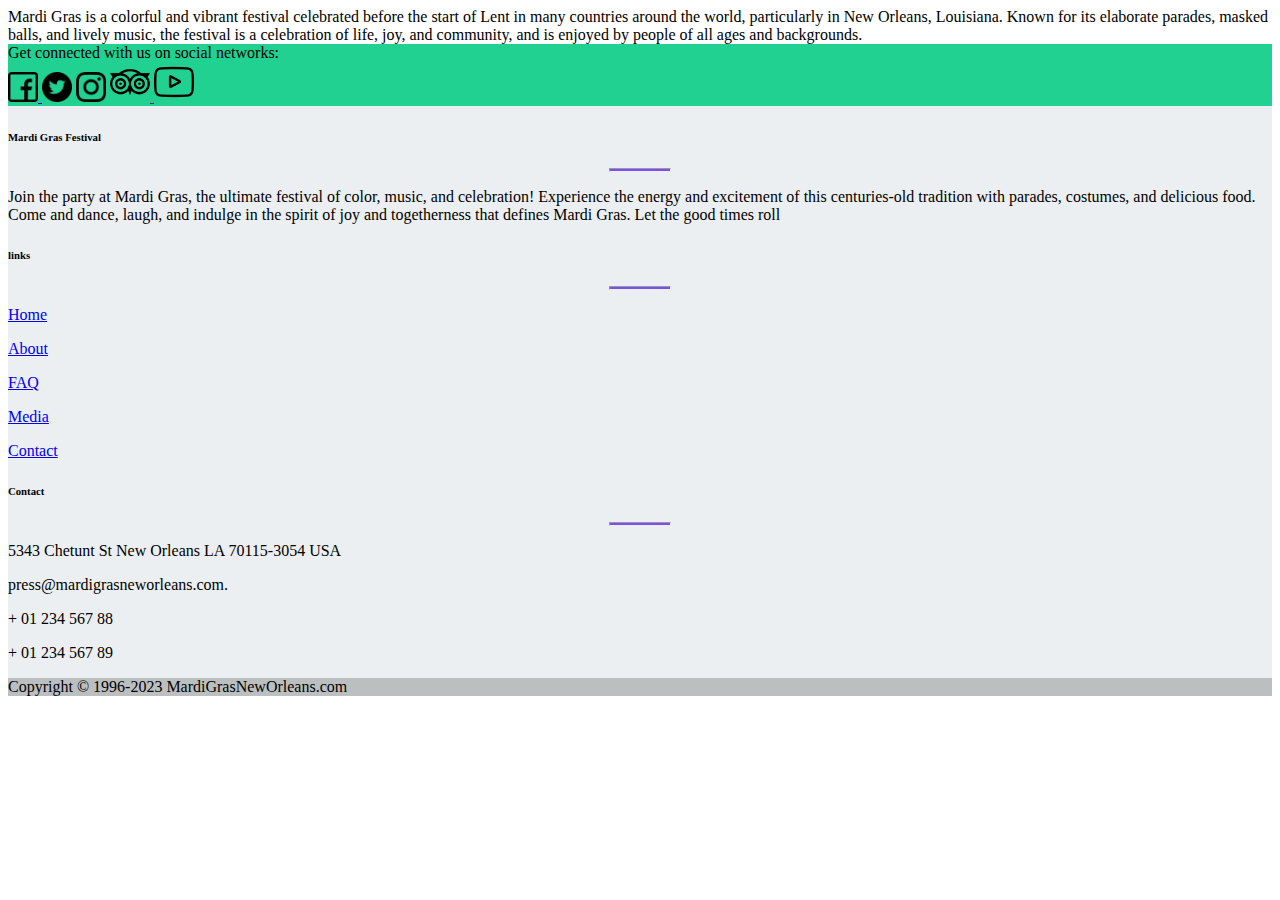
==== about.html @ 8aece9b2 "first commit" ====
<!DOCTYPE html>
<html lang="en">
<head>
    <meta charset="UTF-8">
    <meta http-equiv="X-UA-Compatible" content="IE=edge">
    <meta name="viewport" content="width=device-width, initial-scale=1.0">
    <title>Document</title>
</head>
<body>
    Mardi Gras is a colorful and vibrant festival celebrated before the start of Lent in many countries around the world, particularly in New Orleans, Louisiana. Known for its elaborate parades, masked balls, and lively music, the festival is a celebration of life, joy, and community, and is enjoyed by people of all ages and backgrounds.

    <div class="footer-container m-0 p-0">

        <footer class="text-center text-lg-start text-dark" style="background-color: #ECEFF1">

            <section class="d-flex justify-content-between p-4 text-white" style="background-color: #21D192">

                <div class="me-5">
                    <span>Get connected with us on social networks:</span>
                </div>
                <div>
                    <a href="www.facebook.com" class="icon me-4">
                        <img alt="" src="Media\facebook (2).png" width="30px"></img>
                    </a>
                    <a class="icon me-4"><img src="Media/twitter (1).png" width="30px"></img>
                    </a>
                    <a class="icon me-4"><img src="Media/instagram (1).png" width="30px"></img>
                    </a>
                    <a href="" class="icon me-4">
                        <img width="40px" src="Media/tripadvisor.png"></img>
                    </a>
                    <a href="" class="icon me-4">
                        <img src="Media/youtube (2).png" width="40px"></img>
                    </a>
                </div>
            </section>
            <section class="">
                <div class="container text-center text-md-start mt-5">

                    <div class="row mt-3">

                        <div class="col-md-3 col-lg-4 col-xl-3 mx-auto mb-4">

                            <h6 class="text-uppercase fw-bold">Mardi Gras Festival</h6>
                            <hr class="mb-4 mt-0 d-inline-block mx-auto"
                                style="width: 60px; background-color: #7c4dff; height: 2px" />
                            <p>Join the party at Mardi Gras, the ultimate festival of color, music, and celebration!
                                Experience the energy and excitement of this centuries-old tradition with parades,
                                costumes, and delicious food. Come and dance, laugh, and indulge in the spirit of joy
                                and togetherness that defines Mardi Gras. Let the good times roll
                            </p>
                        </div>
                        <div class="col-md-2 col-lg-2 col-xl-2 mx-auto mb-4">

                        </div>
                        <div class="col-md-3 col-lg-2 col-xl-2 mx-auto mb-4">

                            <h6 class="text-uppercase fw-bold">links</h6>
                            <hr class="mb-4 mt-0 d-inline-block mx-auto"
                                style="width: 60px; background-color: #7c4dff; height: 2px" />
                            <p>
                                <a href="#!" class="text-dark">Home</a>
                            </p>
                            <p>
                                <a href="#!" class="text-dark">About</a>
                            </p>
                            <p>
                                <a href="#!" class="text-dark">FAQ</a>
                            </p>
                            <p>
                                <a href="#!" class="text-dark">Media</a>
                            </p>
                            <p>
                                <a href="#!" class="text-dark">Contact</a>
                            </p>
                        </div>
                        <div class="col-md-4 col-lg-3 col-xl-3 mx-auto mb-md-0 mb-4">
                            <h6 class="text-uppercase fw-bold">Contact</h6>
                            <hr class="mb-4 mt-0 d-inline-block mx-auto"
                                style="width: 60px; background-color: #7c4dff; height: 2px" />
                            <p><i class="fas fa-home mr-3"></i>5343 Chetunt St New Orleans LA 70115-3054 USA</p>
                            <p><i class="fas fa-envelope mr-3"></i>press@mardigrasneworleans.com.</p>
                            <p><i class="fas fa-phone mr-3"></i> + 01 234 567 88</p>
                            <p><i class="fas fa-print mr-3"></i> + 01 234 567 89</p>
                        </div>
                    </div>
                </div>
            </section>
            <div class="text-center p-3" style="background-color: rgba(0, 0, 0, 0.2)">Copyright © 1996-2023
                MardiGrasNewOrleans.com
            </div>
        </footer>
    </div>
</body>
</html>
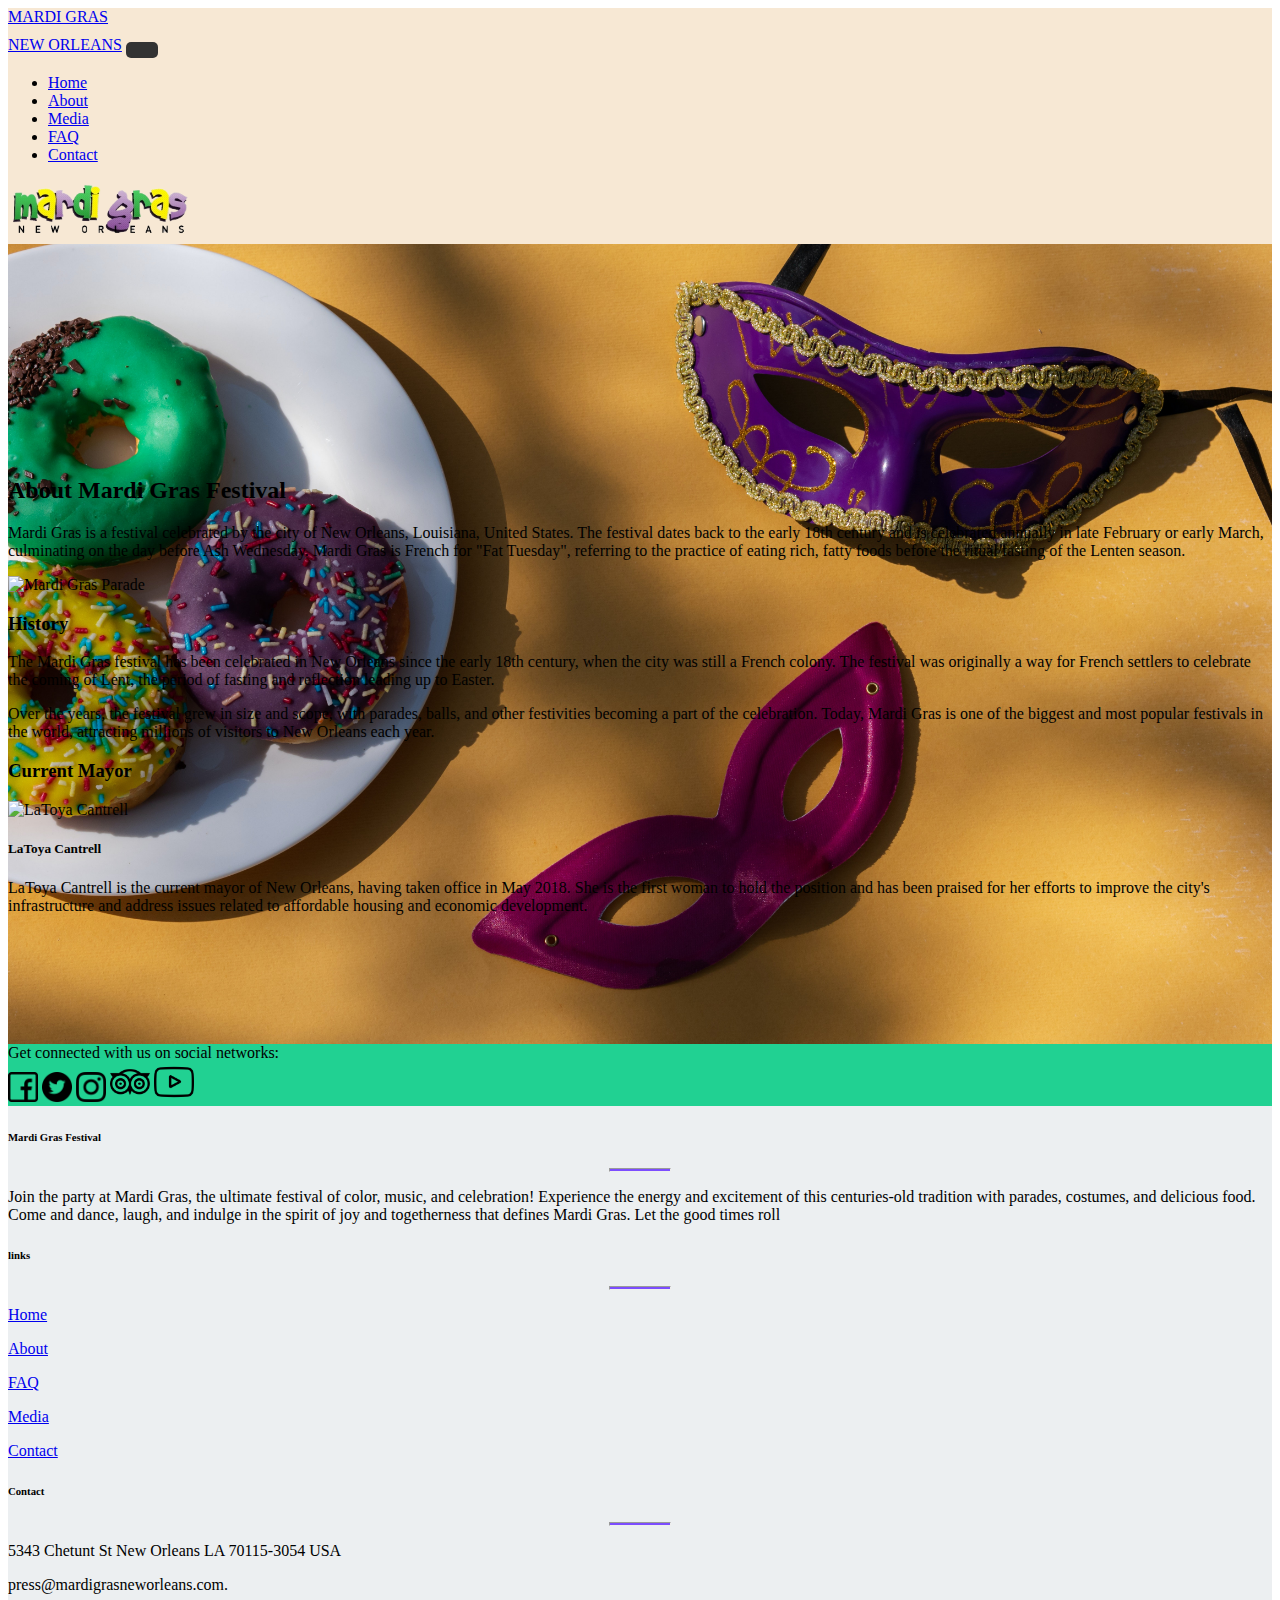
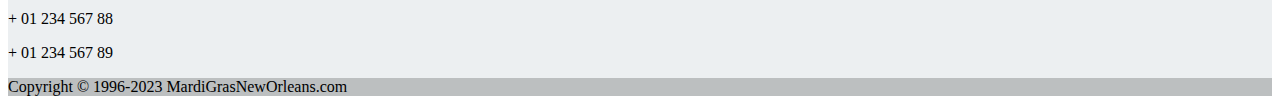
==== commit fbce3048: "MardiGras" ====
--- a/about.html
+++ b/about.html
@@ -4,11 +4,85 @@
     <meta charset="UTF-8">
     <meta http-equiv="X-UA-Compatible" content="IE=edge">
     <meta name="viewport" content="width=device-width, initial-scale=1.0">
-    <title>Document</title>
+    
+    <link rel="stylesheet" href="main.css">
+    <link
+      href="https://cdn.jsdelivr.net/npm/bootstrap@5.3.0-alpha3/dist/css/bootstrap.min.css"
+      rel="stylesheet"
+      integrity="sha384-KK94CHFLLe+nY2dmCWGMq91rCGa5gtU4mk92HdvYe+M/SXH301p5ILy+dN9+nJOZ"
+      crossorigin="anonymous"
+    />
+    <title>About</title>
 </head>
 <body>
-    Mardi Gras is a colorful and vibrant festival celebrated before the start of Lent in many countries around the world, particularly in New Orleans, Louisiana. Known for its elaborate parades, masked balls, and lively music, the festival is a celebration of life, joy, and community, and is enjoyed by people of all ages and backgrounds.
-
+    <nav class="navbar navbar-expand-lg">
+        <div class="container-fluid">
+            <a class="navbar-brand" href="#">MARDI GRAS <br> NEW ORLEANS</a>
+            <button class="navbar-toggler" type="button" data-bs-toggle="collapse" data-bs-target="#navbarTogglerDemo02"
+                aria-controls="navbarTogglerDemo02" aria-expanded="false" aria-label="Toggle navigation">
+                <span class="navbar-toggler-icon"></span>
+            </button>
+
+            <div class="collapse navbar-collapse" id="navbarTogglerDemo02">
+                <ul class="navbar-nav me-auto mb-2 mb-lg-0">
+                    <li class="nav-item">
+                        <a class="nav-link active" aria-current="page" href="index.html">Home</a>
+                    </li>
+                    <li class="nav-item">
+                        <a class="nav-link" href="about.html">About</a>
+
+                    </li>
+                    <li class="nav-item">
+                        <a class="nav-link" href="media.html">Media</a>
+                    </li>
+                    <li class="nav-item">
+                        <a class="nav-link" href="faq.html">FAQ</a>
+                    </li>
+                    <li class="nav-item">
+                        <a class="nav-link" href="contact.html">Contact</a>
+                    </li>
+                </ul>
+                <div class="navbar-logo">
+                    <img src="Media/mardi gras logo.png">
+                </div>
+            </div>
+        </div>
+    </nav>
+    <div class="backround-pic-media">
+
+    <main>
+		<section id="about">
+			<div class="container">
+				<h2>About Mardi Gras Festival</h2>
+				<div class="row">
+					<div class="col-md-6">
+						<p>Mardi Gras is a festival celebrated by the city of New Orleans, Louisiana, United States. The festival dates back to the early 18th century and is celebrated annually in late February or early March, culminating on the day before Ash Wednesday. Mardi Gras is French for "Fat Tuesday", referring to the practice of eating rich, fatty foods before the ritual fasting of the Lenten season.</p>
+					</div>
+					<div class="col-md-6">
+						<img src="img/mardi-gras.jpg" alt="Mardi Gras Parade">
+					</div>
+				</div>
+				<div class="row">
+					<div class="col-md-6">
+						<h3>History</h3>
+						<p>The Mardi Gras festival has been celebrated in New Orleans since the early 18th century, when the city was still a French colony. The festival was originally a way for French settlers to celebrate the coming of Lent, the period of fasting and reflection leading up to Easter.</p>
+						<p>Over the years, the festival grew in size and scope, with parades, balls, and other festivities becoming a part of the celebration. Today, Mardi Gras is one of the biggest and most popular festivals in the world, attracting millions of visitors to New Orleans each year.</p>
+					</div>
+					<div class="col-md-6">
+						<h3>Current Mayor</h3>
+						<div class="card">
+							<img src="img/latoya-cantrell.jpg" alt="LaToya Cantrell" class="card-img-top">
+							<div class="card-body">
+								<h5 class="card-title">LaToya Cantrell</h5>
+								<p class="card-text">LaToya Cantrell is the current mayor of New Orleans, having taken office in May 2018. She is the first woman to hold the position and has been praised for her efforts to improve the city's infrastructure and address issues related to affordable housing and economic development.</p>
+							</div>
+						</div>
+					</div>
+				</div>
+			</div>
+		</section>
+	</main>
+    </div>
     <div class="footer-container m-0 p-0">
 
         <footer class="text-center text-lg-start text-dark" style="background-color: #ECEFF1">
@@ -91,5 +165,65 @@
             </div>
         </footer>
     </div>
+    <script
+      src="https://cdn.jsdelivr.net/npm/bootstrap@5.3.0-alpha3/dist/js/bootstrap.bundle.min.js"
+      integrity="sha384-ENjdO4Dr2bkBIFxQpeoTz1HIcje39Wm4jDKdf19U8gI4ddQ3GYNS7NTKfAdVQSZe"
+      crossorigin="anonymous"
+    ></script>
 </body>
-</html>+</html>
+
+
+
+
+
+
+<!-- 
+
+<!DOCTYPE html>
+<html>
+<head>
+	<title>About Mardi Gras Festival</title>
+	<meta charset="utf-8">
+	<meta name="viewport" content="width=device-width, initial-scale=1.0">
+	<link rel="stylesheet" type="text/css" href="css/bootstrap.min.css">
+	<link rel="stylesheet" type="text/css" href="css/style.css">
+</head>
+<body>
+	<main>
+		<section id="about">
+			<div class="container">
+				<h2>About Mardi Gras Festival</h2>
+				<div class="row">
+					<div class="col-md-6">
+						<p>Mardi Gras is a festival celebrated by the city of New Orleans, Louisiana, United States. The festival dates back to the early 18th century and is celebrated annually in late February or early March, culminating on the day before Ash Wednesday. Mardi Gras is French for "Fat Tuesday", referring to the practice of eating rich, fatty foods before the ritual fasting of the Lenten season.</p>
+					</div>
+					<div class="col-md-6">
+						<img src="img/mardi-gras.jpg" alt="Mardi Gras Parade">
+					</div>
+				</div>
+				<div class="row">
+					<div class="col-md-6">
+						<h3>History</h3>
+						<p>The Mardi Gras festival has been celebrated in New Orleans since the early 18th century, when the city was still a French colony. The festival was originally a way for French settlers to celebrate the coming of Lent, the period of fasting and reflection leading up to Easter.</p>
+						<p>Over the years, the festival grew in size and scope, with parades, balls, and other festivities becoming a part of the celebration. Today, Mardi Gras is one of the biggest and most popular festivals in the world, attracting millions of visitors to New Orleans each year.</p>
+					</div>
+					<div class="col-md-6">
+						<h3>Current Mayor</h3>
+						<div class="card">
+							<img src="img/latoya-cantrell.jpg" alt="LaToya Cantrell" class="card-img-top">
+							<div class="card-body">
+								<h5 class="card-title">LaToya Cantrell</h5>
+								<p class="card-text">LaToya Cantrell is the current mayor of New Orleans, having taken office in May 2018. She is the first woman to hold the position and has been praised for her efforts to improve the city's infrastructure and address issues related to affordable housing and economic development.</p>
+							</div>
+						</div>
+					</div>
+				</div>
+			</div>
+		</section>
+	</main>
+	<script src="js/jquery.min.js"></script>
+	<script src="js/bootstrap.min.js"></script>
+	<script src="js/script.js"></script>
+</body>
+</html> -->
--- a/main.css
+++ b/main.css
@@ -0,0 +1,815 @@
+@import url("https://fonts.googleapis.com/css2?family=Henny+Penny&family=Pattaya&display=swap");
+@import url("https://cdn.jsdelivr.net/npm/bootstrap-icons@1.10.4/font/bootstrap-icons.css");
+@import url("https://fonts.googleapis.com/css2?family=Oswald:wght@200;300;400;600;700&display=swap");
+@import url("https://fonts.googleapis.com/css?family=Lato:400,700|Montserrat:900");
+.navbar-logo img {
+  height: 60px;
+}
+
+.navbar.navbar-expand-lg {
+  background-color: #f7e8d4;
+  background-size: contain;
+  opacity: 1;
+}
+
+@media (max-width: 768px) {
+  .navbar-logo {
+    display: none;
+    opacity: 0;
+  }
+}
+@media (max-width: 989px) {
+  .navbar-logo {
+    display: none;
+    opacity: 0;
+  }
+}
+.carousel-img {
+  height: 75vh;
+  width: 100vw;
+  -o-object-fit: cover;
+     object-fit: cover;
+}
+
+.carousel-warper {
+  padding: 80px;
+}
+
+@media (max-width: 989px) {
+  .carousel-warper {
+    padding-top: 80px;
+    padding-left: 30px;
+    padding-right: 30px;
+  }
+}
+@media (max-width: 600px) {
+  .carousel-warper {
+    padding-top: 80px;
+    padding-left: 25px;
+    padding-right: 25px;
+  }
+}
+.clockwarper {
+  position: absolute;
+  transition-duration: 0.3s;
+  border-radius: 15px;
+  top: 350px;
+  left: 57vw;
+  -webkit-backdrop-filter: blur(10px);
+          backdrop-filter: blur(10px);
+  padding: 5px;
+  overflow: hidden;
+  width: 600px;
+  height: 250px;
+  animation: slide-in 5s forwards 2s;
+  animation: gradient 15s ease infinite;
+  border: solid 5px silver;
+  overflow: hidden;
+}
+
+@keyframes slide-in {
+  0% {
+    left: 100%;
+  }
+  100% {
+    left: 57%;
+  }
+}
+@keyframes gradient {
+  0% {
+    background-position: 0% 50%;
+  }
+  50% {
+    background-position: 100% 50%;
+  }
+  100% {
+    background-position: 0% 50%;
+  }
+}
+.timerbanner {
+  font-family: "Pattaya", sans-serif;
+  text-align: center;
+  font-size: 35pt;
+  text-transform: uppercase;
+  padding-top: 10px;
+  letter-spacing: 5px;
+  color: black;
+}
+
+#timer {
+  color: #F2F2F2;
+  text-align: center;
+  text-transform: uppercase;
+  font-size: 0.8em;
+  letter-spacing: 5px;
+  margin-top: 30px;
+  margin-bottom: 30px;
+}
+
+.days,
+.hours,
+.minutes,
+.seconds {
+  display: inline-block;
+  padding: 10px;
+  width: 125px;
+  border-radius: 5px;
+  font-size: 15px;
+  font-weight: bolder;
+}
+
+.days {
+  background: #F2CC0F;
+}
+
+.hours {
+  background: #8CBF3F;
+}
+
+.minutes {
+  background-color: #9453A6;
+}
+
+.seconds {
+  background: #F2CC0F;
+}
+
+.numbers {
+  font-family: "Montserrat", sans-serif;
+  color: #0D0D0d;
+  font-size: 2rem;
+}
+
+@media (max-width: 1400px) {
+  .clockwarper {
+    width: 450px;
+    padding: 1px;
+    height: 210px;
+  }
+  .timerbanner {
+    font-size: 30px;
+  }
+  .days,
+  .hours,
+  .minutes,
+  .seconds {
+    width: 85px;
+    font-size: 12px;
+    letter-spacing: 2px;
+  }
+}
+@media (max-width: 1100px) {
+  .clockwarper {
+    position: relative;
+    top: 0;
+    left: 0;
+    rotate: 0deg;
+    padding: auto;
+    margin: auto;
+    height: -moz-fit-content;
+    height: fit-content;
+    width: auto;
+    border-radius: 0px;
+    padding: 0.4vh;
+    margin: 0px;
+    padding-bottom: 25px;
+    overflow: hidden;
+  }
+  .numbers {
+    font-size: 1.5em;
+  }
+  #timer {
+    margin-top: 0px;
+    margin-bottom: 0px;
+  }
+  .timerbanner {
+    font-family: "Pattaya", sans-serif;
+    font-size: 30pt;
+    text-transform: uppercase;
+    letter-spacing: 2px;
+    color: black;
+  }
+}
+@media (max-width: 600px) {
+  .clockwarper {
+    position: relative;
+    top: 0;
+    left: 0;
+    rotate: 0deg;
+    height: 130px;
+    width: auto;
+    border-radius: 0px;
+    padding: 3px;
+    margin: 0px;
+    border: solid 3px silver;
+    overflow: hidden;
+  }
+  .timerbanner {
+    font-size: 20px;
+    letter-spacing: 5px;
+    font-family: "Oswald", sans-serif;
+  }
+  .numbers {
+    font-size: 1px;
+  }
+  #timer {
+    margin-top: 0px;
+    margin-bottom: 0px;
+  }
+  .days,
+  .hours,
+  .minutes,
+  .seconds {
+    padding: 2px;
+    width: 70px;
+    height: 70px;
+    font-size: 10px;
+    letter-spacing: normal;
+    font-weight: bold;
+    font-family: sans-serif;
+  }
+  .numbers {
+    font-size: 32px;
+    height: 50px;
+  }
+}
+.braekdiv {
+  background-color: #9453A6;
+  position: relative;
+  opacity: 1;
+  background-image: linear-gradient(135deg, #F2CC0F 25%, transparent 25%), linear-gradient(225deg, #F2CC0F 25%, transparent 25%), linear-gradient(45deg, #F2CC0F 25%, transparent 25%), linear-gradient(315deg, #F2CC0F 25%, #9453A6 25%);
+  background-position: 19px 0, 19px 0, 0 0, 0 0;
+  background-size: 19px 19px;
+  background-repeat: repeat;
+  height: 20px;
+}
+
+.logo {
+  pointer-events: none;
+}
+
+.backround-pic {
+  background-image: url(Media/flat-lay-carnival-mask-with-beads.jpg);
+  height: 800px;
+  background-size: cover;
+  background-position: center;
+  z-index: -1;
+}
+
+.welcom-section {
+  position: absolute;
+  font-family: "Oswald", sans-serif;
+  height: 750px;
+  border-radius: 30px;
+  margin-top: 5vh;
+  padding: 50px;
+  padding-top: 20px;
+  background-image: url(Media/purplemask.jpg);
+  color: white;
+  background-size: cover;
+  opacity: 1;
+  margin-left: 5vw;
+  width: 50vw;
+  border: solid 3px white;
+}
+
+.info-warper {
+  margin-top: 50px;
+  padding: 10px;
+  font-size: 23px;
+  font-weight: 500;
+  border-radius: 15px;
+  border: 5px solid silver;
+}
+
+.yellowline {
+  background-color: #F2CC0F;
+  position: relative;
+  width: 100%;
+  height: 30px;
+  border-top: 2px white solid;
+}
+
+.yellowline::after {
+  content: "";
+  position: absolute;
+  height: 1000px;
+  inset: 0;
+  transform: skewY(-8deg);
+  background-color: purple;
+  border-top: 2px white solid;
+}
+
+.greenline {
+  background-color: #8CBF3F;
+  position: relative;
+  width: 100%;
+  height: 30px;
+  border-top: 2px white solid;
+}
+
+.greenline::after {
+  content: "";
+  position: absolute;
+  inset: 0;
+  transform: skewY(-2deg);
+  background-color: #8CBF3F;
+  border-top: 2px white solid;
+}
+
+.purpleline {
+  background-color: #9453A6;
+  position: relative;
+  width: 100%;
+  height: 50px;
+  border-bottom: 2px white solid;
+  border-top: 2px white solid;
+}
+
+.purpleline::after {
+  content: "";
+  position: absolute;
+  inset: 0;
+  transform: skewY(2deg);
+  height: 60px;
+  background-color: #9453A6;
+  border-top: 2px white solid;
+  border-bottom: 2px white solid;
+}
+
+.donSection {
+  background-color: #f7e8d4;
+  width: 100%;
+  height: 1000px;
+}
+
+@media (max-width: 966px) {
+  .welcom-section {
+    width: 90%;
+    margin: auto;
+    margin-top: 50px;
+    margin-left: 40px;
+  }
+  .hide {
+    font-size: 0px;
+  }
+  .info-warper {
+    margin-top: 10px;
+    font-size: 21px;
+    height: -moz-fit-content;
+    height: fit-content;
+  }
+}
+@media (max-width: 768px) {
+  .welcom-section {
+    margin-top: 2vh;
+    padding: 3vh;
+    width: -moz-fit-content;
+    width: fit-content;
+    top: 0;
+    left: 0;
+    position: relative;
+    margin: 5vw;
+  }
+  .donSection {
+    height: 800px;
+  }
+  .backround-pic {
+    height: 900px;
+  }
+  .welcom-section {
+    height: 900px;
+  }
+  .braekdiv {
+    height: 1vh;
+  }
+  .info-warper {
+    height: -moz-fit-content;
+    height: fit-content;
+    line-height: 23px;
+    font-size: 18px;
+    font-weight: 500;
+    overflow: auto;
+  }
+  .welcom-header {
+    font-size: 26px;
+  }
+}
+header {
+  background-color: #333;
+  color: #fff;
+  padding: 1rem;
+}
+
+main {
+  display: flex;
+  justify-content: center;
+  align-items: center;
+  height: 100vh;
+}
+
+.contactform {
+  display: flex;
+  flex-direction: column;
+  max-width: 600px;
+  width: 100%;
+  padding: 1rem;
+  background-color: #f2f2f2;
+  border-radius: 5px;
+}
+
+.form-group {
+  display: flex;
+  flex-direction: column;
+  margin-bottom: 1rem;
+}
+
+label {
+  margin-bottom: 0.5rem;
+}
+
+input,
+textarea {
+  padding: 0.5rem;
+  border-radius: 5px;
+  border: none;
+  box-shadow: 0 2px 4px rgba(0, 0, 0, 0.1);
+  resize: none;
+}
+
+button {
+  background-color: #333;
+  color: #fff;
+  border: none;
+  padding: 0.5rem 1rem;
+  border-radius: 5px;
+  margin-top: 1rem;
+  cursor: pointer;
+}
+
+.backround-pic-faq {
+  background-image: url(Media/womanWaringMasks.jpg);
+  height: 600px;
+  background-size: cover;
+  background-position: center;
+}
+
+.accordion-container.container {
+  position: relative;
+  background-color: red;
+  top: 100px;
+  padding: 50px;
+  max-height: 580px;
+}
+
+.backroundfaq {
+  background-color: #f7e8d4;
+  height: 800px;
+  width: 100%;
+}
+
+.yellowlineFaq {
+  background-color: #8CBF3F;
+  position: relative;
+  width: 100%;
+  height: 30px;
+  border-top: 2px white solid;
+}
+
+.yellowlineFaq::after {
+  content: "";
+  position: absolute;
+  height: 500px;
+  inset: 0;
+  transform: skewY(-8deg);
+  background-color: #8CBF3F;
+  border-top: 2px white solid;
+}
+
+.greenlineFaq {
+  background-color: #9453A6;
+  position: relative;
+  width: 100%;
+  height: 30px;
+  border-top: 2px white solid;
+}
+
+.greenlineFaq::after {
+  content: "";
+  position: absolute;
+  inset: 0;
+  transform: skewY(-2deg);
+  background-color: #9453A6;
+  border-top: 2px white solid;
+}
+
+.purplelineFaq {
+  background-color: #F2CC0F;
+  position: relative;
+  width: 100%;
+  height: 50px;
+  border-bottom: 2px white solid;
+  border-top: 2px white solid;
+}
+
+.purplelineFaq::after {
+  content: "";
+  position: absolute;
+  inset: 0;
+  transform: skewY(2deg);
+  height: 60px;
+  background-color: #F2CC0F;
+  border-top: 2px white solid;
+  border-bottom: 2px white solid;
+}
+
+.accordion-flush {
+  background-color: red;
+}
+
+.questionMarkWraper {
+  position: absolute;
+  top: 100px;
+  left: 30px;
+}
+
+.top-box {
+  position: relative;
+  width: 550px;
+  height: 260px;
+  background-color: silver;
+  border-radius: 10px;
+  border: 3px black solid;
+  top: 250px;
+  left: 10%;
+  padding: 20px;
+  transition: 1.5s ease-in-out;
+}
+
+.faq {
+  position: relative;
+  width: 50%;
+  left: 650px;
+  top: 530px;
+  height: 100px;
+  background-color: red;
+  transition: 1.5s ease-in-out;
+  padding: 20px;
+  border-radius: 10px;
+  border: 3px solid black;
+}
+.faq .my-accordion .accordion-button:not(.collapsed) {
+  background-color: #007bff;
+  color: #fff;
+}
+
+.backround-pic-media {
+  background-image: url(Media/maskAndAounots.jpg);
+  height: 800px;
+  background-size: cover;
+  background-position: center;
+  z-index: -1;
+}
+
+.galleryWraper {
+  padding-top: 20px;
+  margin-right: auto;
+  margin-left: auto;
+  margin-top: 50px;
+  max-width: 800px;
+  height: -moz-fit-content;
+  height: fit-content;
+  padding-bottom: 20px;
+  background-color: beige;
+  border: 3px double black;
+  text-align: center;
+  border-radius: 10px;
+}
+
+.w3-container.w3-center.w3-animate-zoom {
+  animation-duration: 3000ms;
+}
+
+.buttonSection {
+  margin-top: 5px;
+  margin-left: 15px;
+  margin-right: 15px;
+  display: flex;
+  justify-content: space-between;
+}
+
+.embeddedVideo {
+  margin: 0px;
+  width: 100%;
+  margin-bottom: 50px;
+}
+
+.video-header {
+  text-align: center;
+  margin-top: 50px;
+  margin-bottom: 50px;
+}
+
+.gallery-pic {
+  -o-object-fit: cover;
+     object-fit: cover;
+}
+
+.main-gallery-pic {
+  width: 812px;
+  aspect-ratio: 3/2;
+  -o-object-fit: contain;
+     object-fit: contain;
+  margin-bottom: 16px;
+}
+
+.galleryButton {
+  width: 50px;
+  height: 30px;
+}
+
+.picCounter {
+  margin-top: 16px;
+}
+
+.lightbox {
+  position: fixed;
+  top: 0;
+  left: 0;
+  width: 100%;
+  height: 100%;
+  background-color: rgba(0, 0, 0, 0.7);
+  z-index: 999;
+}
+
+.lightbox img {
+  max-width: 90%;
+  max-height: 90%;
+  margin: auto;
+  display: block;
+}
+
+.lightbox img {
+  max-width: 90%;
+  max-height: 90;
+}
+
+.mediaHeader {
+  display: grid;
+  width: 1200px;
+  height: 300px;
+  border-radius: 30px;
+  background-color: RED;
+  margin: auto;
+}
+
+@media screen and (max-width: 992px) {
+  .galleryWraper {
+    padding-top: 20px;
+    margin-right: auto;
+    margin-left: auto;
+    margin-top: 70px;
+    max-width: 500px;
+    height: 650px;
+    background-color: beige;
+    border: 3px double black;
+    text-align: center;
+    border-radius: 10px;
+  }
+  #galleryPic6 {
+    display: none;
+  }
+  #galleryPic5 {
+    display: none;
+  }
+  .buttonSection {
+    margin-top: 20px;
+    margin-left: 15px;
+    margin-right: 15px;
+    display: flex;
+    justify-content: space-between;
+  }
+  .gallery-pic {
+    -o-object-fit: fill;
+       object-fit: fill;
+  }
+  .main-gallery-pic {
+    width: 412px;
+    height: 412px;
+    -o-object-fit: contain;
+       object-fit: contain;
+    margin-bottom: 16px;
+  }
+  .galleryButton {
+    width: 50px;
+    height: 30px;
+  }
+  .picCounter {
+    margin-top: 16px;
+  }
+  .lightbox {
+    position: fixed;
+    top: 0;
+    left: 0;
+    width: 100%;
+    height: 100%;
+    background-color: rgba(0, 0, 0, 0.7);
+    z-index: 999;
+  }
+  .lightbox img {
+    max-width: 90%;
+    max-height: 90%;
+    margin: auto;
+    display: block;
+  }
+  .lightbox img {
+    max-width: 90%;
+    max-height: 90;
+  }
+}
+@media screen and (max-width: 600px) {
+  .galleryWraper {
+    width: auto;
+    margin-top: 0;
+    margin-right: auto;
+    margin-left: auto;
+    border-radius: 10px;
+    border-top-left-radius: 0px;
+    border-top-right-radius: 0px;
+    border: 2px;
+    height: -moz-fit-content;
+    height: fit-content;
+    padding-bottom: 25px;
+  }
+  .main-gallery-pic {
+    width: 312px;
+    height: 312px;
+    -o-object-fit: contain;
+       object-fit: contain;
+    margin-bottom: 16px;
+  }
+  .gallery-pic {
+    width: 80px;
+    height: 100px;
+  }
+  .video-header {
+    padding-top: 15px;
+    text-align: center;
+    margin: 0px;
+  }
+  .embeddedVideo {
+    margin-top: 25px;
+    margin-bottom: 0px;
+    width: 100%;
+    height: 200px;
+  }
+  .mediaHeader {
+    padding: 30px;
+    text-align: center;
+    line-height: 25px;
+    font-size: 16px;
+    padding-top: 0px;
+  }
+  h2 {
+    font-size: 26px;
+  }
+  .hiddenVid {
+    display: none;
+  }
+  .mediaHeader {
+    display: grid;
+    width: 275px;
+    height: 300px;
+    margin-bottom: 50px;
+    left: 500px;
+  }
+  .mediaHeader h1 {
+    font-size: 22pt;
+  }
+  .mediaHeader h2 {
+    font-size: 2px;
+  }
+  .mediaHeader h4 {
+    font-size: 2px;
+  }
+}
+@media (max-width: 600px) {
+  .donSection {
+    display: flex;
+  }
+  .card {
+    align-self: flex-start;
+    align-items: center;
+  }
+  .donHeader {
+    background-color: red;
+    height: 700px;
+    width: 100%;
+  }
+  .list-group.list-group-flush {
+    display: none;
+  }
+}
+.icon {
+  text-decoration: none;
+}/*# sourceMappingURL=main.css.map */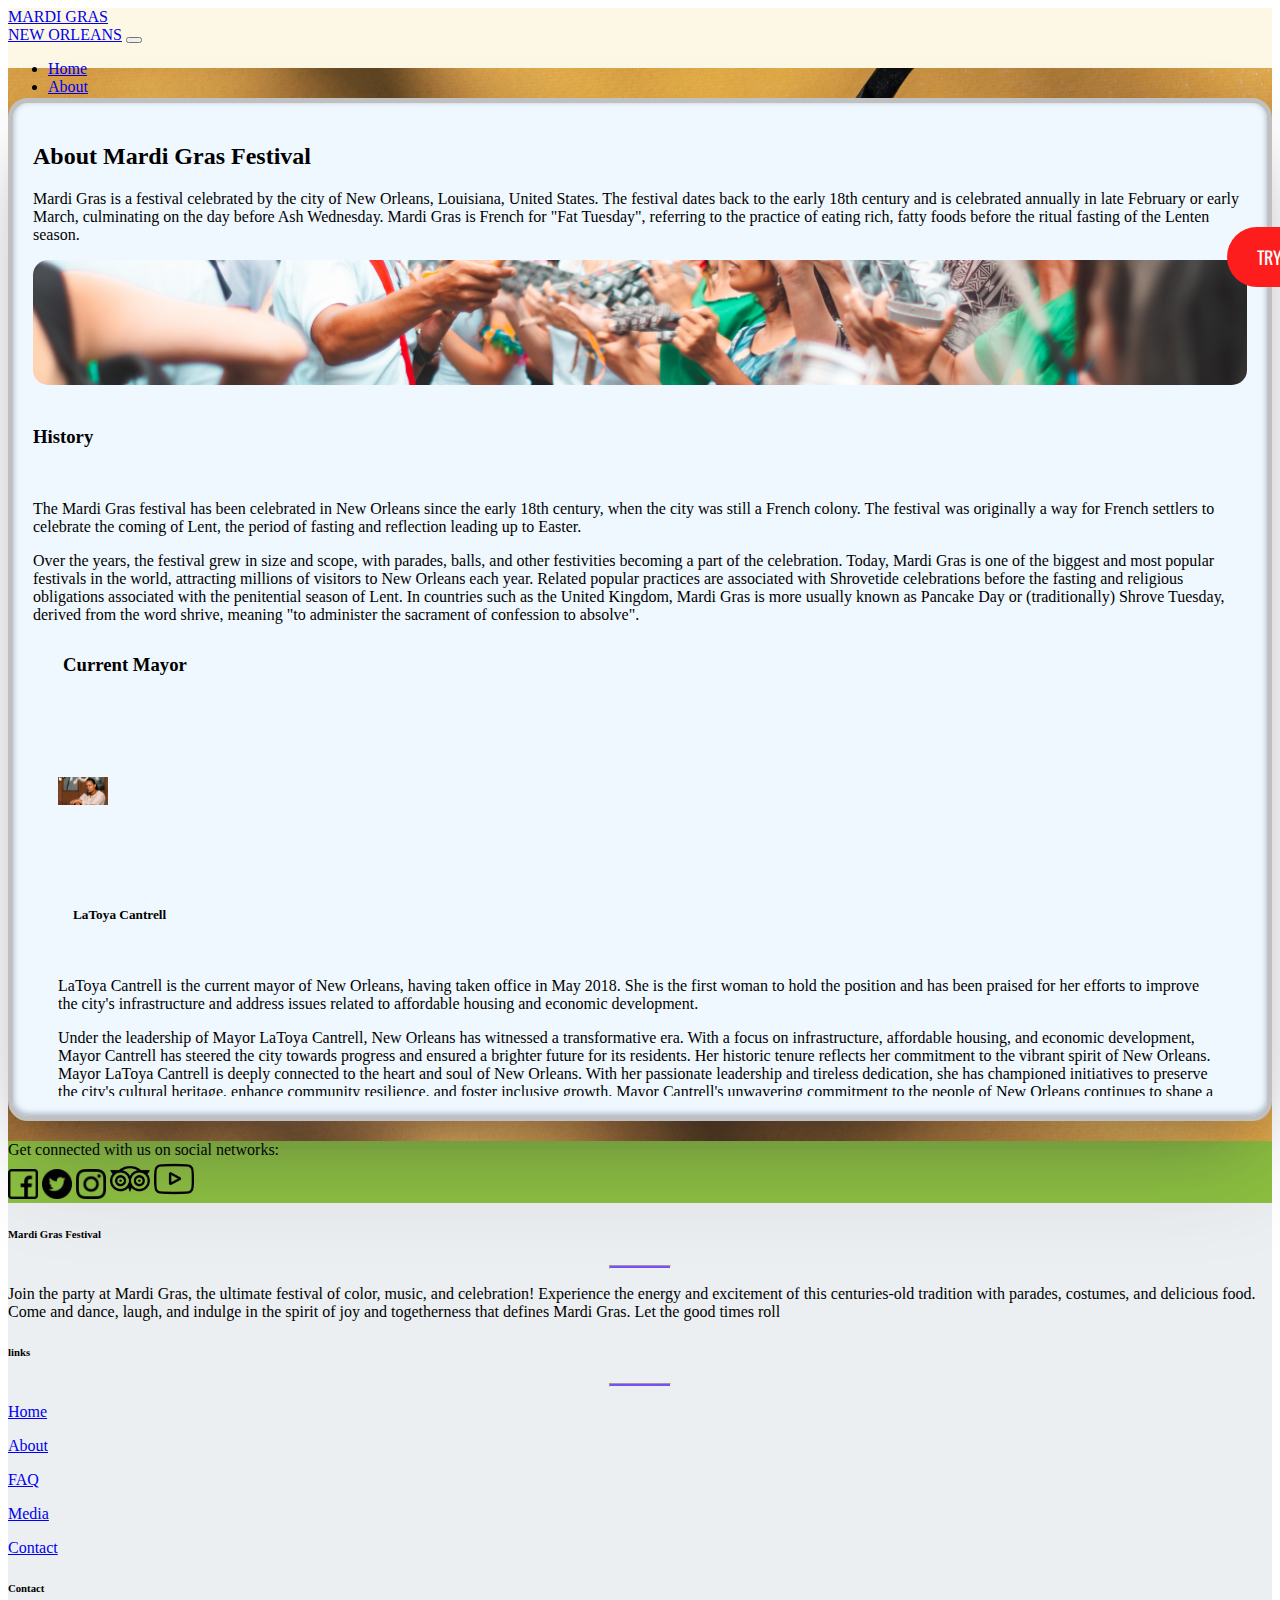
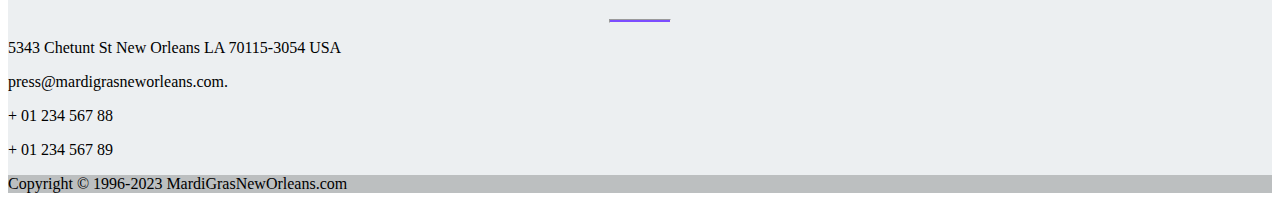
==== commit 0a6ff2ba: "mardiGras" ====
--- a/about.html
+++ b/about.html
@@ -1,23 +1,21 @@
 <!DOCTYPE html>
 <html lang="en">
+
 <head>
     <meta charset="UTF-8">
     <meta http-equiv="X-UA-Compatible" content="IE=edge">
     <meta name="viewport" content="width=device-width, initial-scale=1.0">
-    
+
     <link rel="stylesheet" href="main.css">
-    <link
-      href="https://cdn.jsdelivr.net/npm/bootstrap@5.3.0-alpha3/dist/css/bootstrap.min.css"
-      rel="stylesheet"
-      integrity="sha384-KK94CHFLLe+nY2dmCWGMq91rCGa5gtU4mk92HdvYe+M/SXH301p5ILy+dN9+nJOZ"
-      crossorigin="anonymous"
-    />
+    <link href="https://cdn.jsdelivr.net/npm/bootstrap@5.3.0-alpha3/dist/css/bootstrap.min.css" rel="stylesheet"
+        integrity="sha384-KK94CHFLLe+nY2dmCWGMq91rCGa5gtU4mk92HdvYe+M/SXH301p5ILy+dN9+nJOZ" crossorigin="anonymous" />
     <title>About</title>
 </head>
+
 <body>
     <nav class="navbar navbar-expand-lg">
-        <div class="container-fluid">
-            <a class="navbar-brand" href="#">MARDI GRAS <br> NEW ORLEANS</a>
+        <div class="container-fluid navbar-container">
+            <a class="navbar-brand fs-6" href="#">MARDI GRAS <br> NEW ORLEANS</a>
             <button class="navbar-toggler" type="button" data-bs-toggle="collapse" data-bs-target="#navbarTogglerDemo02"
                 aria-controls="navbarTogglerDemo02" aria-expanded="false" aria-label="Toggle navigation">
                 <span class="navbar-toggler-icon"></span>
@@ -48,46 +46,85 @@
             </div>
         </div>
     </nav>
-    <div class="backround-pic-media">
-
-    <main>
-		<section id="about">
-			<div class="container">
-				<h2>About Mardi Gras Festival</h2>
-				<div class="row">
-					<div class="col-md-6">
-						<p>Mardi Gras is a festival celebrated by the city of New Orleans, Louisiana, United States. The festival dates back to the early 18th century and is celebrated annually in late February or early March, culminating on the day before Ash Wednesday. Mardi Gras is French for "Fat Tuesday", referring to the practice of eating rich, fatty foods before the ritual fasting of the Lenten season.</p>
-					</div>
-					<div class="col-md-6">
-						<img src="img/mardi-gras.jpg" alt="Mardi Gras Parade">
-					</div>
-				</div>
-				<div class="row">
-					<div class="col-md-6">
-						<h3>History</h3>
-						<p>The Mardi Gras festival has been celebrated in New Orleans since the early 18th century, when the city was still a French colony. The festival was originally a way for French settlers to celebrate the coming of Lent, the period of fasting and reflection leading up to Easter.</p>
-						<p>Over the years, the festival grew in size and scope, with parades, balls, and other festivities becoming a part of the celebration. Today, Mardi Gras is one of the biggest and most popular festivals in the world, attracting millions of visitors to New Orleans each year.</p>
-					</div>
-					<div class="col-md-6">
-						<h3>Current Mayor</h3>
-						<div class="card">
-							<img src="img/latoya-cantrell.jpg" alt="LaToya Cantrell" class="card-img-top">
-							<div class="card-body">
-								<h5 class="card-title">LaToya Cantrell</h5>
-								<p class="card-text">LaToya Cantrell is the current mayor of New Orleans, having taken office in May 2018. She is the first woman to hold the position and has been praised for her efforts to improve the city's infrastructure and address issues related to affordable housing and economic development.</p>
-							</div>
-						</div>
-					</div>
-				</div>
-			</div>
-		</section>
-	</main>
+    <div class="backround-pic-about">
+        <div class="sticky-icon">
+            <a class="trivia" href="quiz.html"><i class="fab fa-trivia"></i> Try Out Our Trivia Quiz </a>
+        </div>
+
+        <div class="mainWraper">
+            <section id="about" class="aboutContainer m-sm-5 my-sm-0 h-auto ">
+                <div class="container">
+                    <h2 class="mt-2">About Mardi Gras Festival</h2>
+                    <div class="row">
+                        <div class="col-md-6">
+                            <p>Mardi Gras is a festival celebrated by the city of New Orleans, Louisiana, United States.
+                                The festival dates back to the early 18th century and is celebrated annually in late
+                                February or early March, culminating on the day before Ash Wednesday. Mardi Gras is
+                                French for "Fat Tuesday", referring to the practice of eating rich, fatty foods before
+                                the ritual fasting of the Lenten season.</p>
+                        </div>
+                        <div class="col-md-6 media-section-img-wraper">
+                            <img src="Media/parade.jpg" alt="Mardi Gras Parade" class="media-section-img">
+                        </div>
+                    </div>
+                    <div class="row">
+                        <div class="col-md-6">
+                            <br>
+                            <h3>History</h3>
+                            <br>
+                            <p>The Mardi Gras festival has been celebrated in New Orleans since the early 18th century,
+                                when the city was still a French colony. The festival was originally a way for French
+                                settlers to celebrate the coming of Lent, the period of fasting and reflection leading
+                                up to Easter.</p>
+                            <p>Over the years, the festival grew in size and scope, with parades, balls, and other
+                                festivities becoming a part of the celebration. Today, Mardi Gras is one of the biggest
+                                and most popular festivals in the world, attracting millions of visitors to New Orleans
+                                each year.
+                                Related popular practices are associated with Shrovetide celebrations before the fasting
+                                and religious obligations associated with the penitential season of Lent. In countries
+                                such as the United Kingdom, Mardi Gras is more usually known as Pancake Day or
+                                (traditionally) Shrove Tuesday, derived from the word shrive, meaning "to administer the
+                                sacrament of confession to absolve".</p>
+                        </div>
+                        <div class="col-md-6">
+                            <h3 class="mayor-header">Current Mayor</h3>
+                            <div class="card overflow-auto" style="margin-bottom: 0px; height: 390px;">
+                                <img src="Media/new-orleans-mayor.jpeg" alt="LaToya Cantrell" class="card-img-top mt-3">
+                                <div class="mayor-info">
+                                    <h5 class="card-title">LaToya Cantrell</h5>
+                                </div>
+                                <p class="card-footer">LaToya Cantrell is the current mayor of New Orleans, having
+                                    taken office in May 2018. She is the first woman to hold the position and has
+                                    been praised for her efforts to improve the city's infrastructure and address
+                                    issues related to affordable housing and economic development.
+                                </p>
+                                <div class="card-footer">
+                                    Under the leadership of Mayor LaToya Cantrell, New Orleans has witnessed a
+                                    transformative era. With a focus on infrastructure, affordable housing, and
+                                    economic development, Mayor Cantrell has steered the city towards progress and
+                                    ensured a brighter future for its residents. Her historic tenure reflects her
+                                    commitment to the vibrant spirit of New Orleans.</div>
+
+                                <div class="card-footer">
+                                    Mayor LaToya Cantrell is deeply connected to the heart and soul of New Orleans. With
+                                    her passionate leadership and tireless dedication, she has championed initiatives to
+                                    preserve the city's cultural heritage, enhance community resilience, and foster
+                                    inclusive growth. Mayor Cantrell's unwavering commitment to the people of New
+                                    Orleans continues to shape a brighter future for all.
+                                </div>
+                            </div>
+                        </div>
+                    </div>
+                </div>
+    </div>
+    </section>
+    </main>
     </div>
     <div class="footer-container m-0 p-0">
 
         <footer class="text-center text-lg-start text-dark" style="background-color: #ECEFF1">
 
-            <section class="d-flex justify-content-between p-4 text-white" style="background-color: #21D192">
+            <section class="d-flex justify-content-between p-4 text-white footer">
 
                 <div class="me-5">
                     <span>Get connected with us on social networks:</span>
@@ -133,19 +170,19 @@
                             <hr class="mb-4 mt-0 d-inline-block mx-auto"
                                 style="width: 60px; background-color: #7c4dff; height: 2px" />
                             <p>
-                                <a href="#!" class="text-dark">Home</a>
-                            </p>
-                            <p>
-                                <a href="#!" class="text-dark">About</a>
-                            </p>
-                            <p>
-                                <a href="#!" class="text-dark">FAQ</a>
-                            </p>
-                            <p>
-                                <a href="#!" class="text-dark">Media</a>
-                            </p>
-                            <p>
-                                <a href="#!" class="text-dark">Contact</a>
+                                <a href="index.html" class="text-dark">Home</a>
+                            </p>
+                            <p>
+                                <a href="about.html" class="text-dark">About</a>
+                            </p>
+                            <p>
+                                <a href="faq.html" class="text-dark">FAQ</a>
+                            </p>
+                            <p>
+                                <a href="media.html" class="text-dark">Media</a>
+                            </p>
+                            <p>
+                                <a href="contact.html" class="text-dark">Contact</a>
                             </p>
                         </div>
                         <div class="col-md-4 col-lg-3 col-xl-3 mx-auto mb-md-0 mb-4">
@@ -165,12 +202,11 @@
             </div>
         </footer>
     </div>
-    <script
-      src="https://cdn.jsdelivr.net/npm/bootstrap@5.3.0-alpha3/dist/js/bootstrap.bundle.min.js"
-      integrity="sha384-ENjdO4Dr2bkBIFxQpeoTz1HIcje39Wm4jDKdf19U8gI4ddQ3GYNS7NTKfAdVQSZe"
-      crossorigin="anonymous"
-    ></script>
+    <script src="https://cdn.jsdelivr.net/npm/bootstrap@5.3.0-alpha3/dist/js/bootstrap.bundle.min.js"
+        integrity="sha384-ENjdO4Dr2bkBIFxQpeoTz1HIcje39Wm4jDKdf19U8gI4ddQ3GYNS7NTKfAdVQSZe"
+        crossorigin="anonymous"></script>
 </body>
+
 </html>
 
 
@@ -226,4 +262,4 @@
 	<script src="js/bootstrap.min.js"></script>
 	<script src="js/script.js"></script>
 </body>
-</html> -->
+</html> -->--- a/main.css
+++ b/main.css
@@ -2,12 +2,21 @@
 @import url("https://cdn.jsdelivr.net/npm/bootstrap-icons@1.10.4/font/bootstrap-icons.css");
 @import url("https://fonts.googleapis.com/css2?family=Oswald:wght@200;300;400;600;700&display=swap");
 @import url("https://fonts.googleapis.com/css?family=Lato:400,700|Montserrat:900");
+@import url("https://fonts.googleapis.com/css2?family=Montserrat&display=swap");
+.btn {
+  font-family: "Pattaya", sans-serif !important;
+}
+
 .navbar-logo img {
   height: 60px;
 }
 
+.navbar {
+  height: 60px;
+}
+
 .navbar.navbar-expand-lg {
-  background-color: #f7e8d4;
+  background-color: #FDF8E5;
   background-size: contain;
   opacity: 1;
 }
@@ -17,11 +26,22 @@
     display: none;
     opacity: 0;
   }
+  .navbar {
+    height: 60px;
+  }
 }
 @media (max-width: 989px) {
   .navbar-logo {
     display: none;
     opacity: 0;
+  }
+  .navbar {
+    background-color: #FDF8E5;
+    height: 60px;
+    z-index: 3;
+  }
+  .navbar-container {
+    background-color: #FDF8E5;
   }
 }
 .carousel-img {
@@ -33,6 +53,7 @@
 
 .carousel-warper {
   padding: 80px;
+  padding-bottom: 40px;
 }
 
 @media (max-width: 989px) {
@@ -50,40 +71,31 @@
   }
 }
 .clockwarper {
-  position: absolute;
-  transition-duration: 0.3s;
+  position: relative;
   border-radius: 15px;
-  top: 350px;
-  left: 57vw;
+  top: 50px;
+  left: 55vw;
   -webkit-backdrop-filter: blur(10px);
           backdrop-filter: blur(10px);
   padding: 5px;
   overflow: hidden;
   width: 600px;
-  height: 250px;
-  animation: slide-in 5s forwards 2s;
-  animation: gradient 15s ease infinite;
+  height: -moz-fit-content;
+  height: fit-content;
+  rotate: 5deg;
   border: solid 5px silver;
   overflow: hidden;
-}
-
-@keyframes slide-in {
+  animation: enterFromBottom 2s 0s 1 ease-in-out;
+}
+
+@keyframes enterFromBottom {
   0% {
-    left: 100%;
+    top: 180px;
+    opacity: 0;
   }
   100% {
-    left: 57%;
-  }
-}
-@keyframes gradient {
-  0% {
-    background-position: 0% 50%;
-  }
-  50% {
-    background-position: 100% 50%;
-  }
-  100% {
-    background-position: 0% 50%;
+    opacity: 1;
+    top: 50px;
   }
 }
 .timerbanner {
@@ -92,8 +104,13 @@
   font-size: 35pt;
   text-transform: uppercase;
   padding-top: 10px;
+  font-weight: 800;
   letter-spacing: 5px;
-  color: black;
+  color: rgb(53, 98, 181);
+  -webkit-backdrop-filter: blur(50px);
+          backdrop-filter: blur(50px);
+  border-radius: 20px;
+  text-shadow: -1px -1px 0 #000, 1px -1px 0 #000, -1px 1px 0 #000, 1px 1px 0 #000;
 }
 
 #timer {
@@ -102,8 +119,8 @@
   text-transform: uppercase;
   font-size: 0.8em;
   letter-spacing: 5px;
-  margin-top: 30px;
-  margin-bottom: 30px;
+  margin-top: 10px;
+  margin-bottom: 10px;
 }
 
 .days,
@@ -115,6 +132,8 @@
   width: 125px;
   border-radius: 5px;
   font-size: 15px;
+  border: 1px solid black;
+  text-shadow: -1px -1px 0 #000, 1px -1px 0 #000, -1px 1px 0 #000, 1px 1px 0 #000;
   font-weight: bolder;
 }
 
@@ -136,7 +155,7 @@
 
 .numbers {
   font-family: "Montserrat", sans-serif;
-  color: #0D0D0d;
+  color: white;
   font-size: 2rem;
 }
 
@@ -174,6 +193,7 @@
     margin: 0px;
     padding-bottom: 25px;
     overflow: hidden;
+    animation: none;
   }
   .numbers {
     font-size: 1.5em;
@@ -187,7 +207,6 @@
     font-size: 30pt;
     text-transform: uppercase;
     letter-spacing: 2px;
-    color: black;
   }
 }
 @media (max-width: 600px) {
@@ -233,53 +252,87 @@
     height: 50px;
   }
 }
-.braekdiv {
-  background-color: #9453A6;
-  position: relative;
-  opacity: 1;
-  background-image: linear-gradient(135deg, #F2CC0F 25%, transparent 25%), linear-gradient(225deg, #F2CC0F 25%, transparent 25%), linear-gradient(45deg, #F2CC0F 25%, transparent 25%), linear-gradient(315deg, #F2CC0F 25%, #9453A6 25%);
-  background-position: 19px 0, 19px 0, 0 0, 0 0;
-  background-size: 19px 19px;
-  background-repeat: repeat;
-  height: 20px;
-}
-
 .logo {
   pointer-events: none;
 }
 
+.btn-doner {
+  z-index: 10;
+  margin: auto;
+  width: 75px;
+  height: 50px;
+  font-size: 22px !important;
+  background-color: #F2CC0F !important;
+  border: 2px white solid !important;
+}
+
+.btn-doner:hover {
+  background-color: #caaa0b !important;
+  border: 3px white solid !important;
+}
+
+.background-waves {
+  width: 200%;
+  top: 1400px;
+  background-size: 200%;
+}
+
+.card-don {
+  transition: all 1s;
+  max-height: 300px;
+}
+
+.donHeader.col {
+  text-decoration: underline;
+  margin-bottom: 20px;
+  justify-content: center;
+}
+
 .backround-pic {
-  background-image: url(Media/flat-lay-carnival-mask-with-beads.jpg);
-  height: 800px;
-  background-size: cover;
+  background-image: url(Media/mardiGrasPradeSmillyFace.jpg);
+  height: 600px;
+  background-size: 100%;
   background-position: center;
   z-index: -1;
 }
 
 .welcom-section {
-  position: absolute;
+  position: relative;
+  top: -210px;
   font-family: "Oswald", sans-serif;
-  height: 750px;
   border-radius: 30px;
-  margin-top: 5vh;
-  padding: 50px;
-  padding-top: 20px;
-  background-image: url(Media/purplemask.jpg);
+  background: linear-gradient(to bottom, #F2CC0F 0%, #F2CC0F 33%, #8CBF3F 33%, #8CBF3F 66%, #9453A6 66%, #9453A6 100%);
   color: white;
-  background-size: cover;
   opacity: 1;
+  padding-top: 30px;
   margin-left: 5vw;
-  width: 50vw;
   border: solid 3px white;
-}
-
-.info-warper {
-  margin-top: 50px;
-  padding: 10px;
-  font-size: 23px;
-  font-weight: 500;
-  border-radius: 15px;
-  border: 5px solid silver;
+  height: -moz-fit-content;
+  height: fit-content;
+  display: flex;
+  margin-top: 120px;
+  background-size: 100%;
+  background-repeat: repeat-y;
+  overflow: hidden;
+  left: 0px;
+  width: 25%;
+  max-height: 475px;
+  padding-bottom: 20px;
+  animation: enterFromRight 2s 0s 1 forwards;
+}
+
+@keyframes enterFromRight {
+  0% {
+    left: -550px;
+    opacity: 0;
+  }
+  100% {
+    left: 0px;
+    opacity: 1r;
+  }
+}
+.item2 {
+  height: 100%;
 }
 
 .yellowline {
@@ -294,9 +347,10 @@
   content: "";
   position: absolute;
   height: 1000px;
+  z-index: -1;
   inset: 0;
   transform: skewY(-8deg);
-  background-color: purple;
+  background: rgb(128, 0, 128);
   border-top: 2px white solid;
 }
 
@@ -324,6 +378,20 @@
   height: 50px;
   border-bottom: 2px white solid;
   border-top: 2px white solid;
+}
+
+.sticky-icon {
+  width: -moz-fit-content;
+  width: fit-content;
+  z-index: -2;
+}
+
+.card-body {
+  background-color: #fff;
+}
+
+ul {
+  border: 0px;
 }
 
 .purpleline::after {
@@ -337,75 +405,359 @@
   border-bottom: 2px white solid;
 }
 
+.donButtonSection {
+  margin: 0px;
+  padding: 20px;
+  padding-top: 40px;
+  display: flex;
+  height: -moz-fit-content;
+  height: fit-content;
+  flex-wrap: wrap;
+  justify-content: space-around;
+}
+
+.donImg {
+  display: none;
+}
+
+.list-group.list-group-flush,
+.card-text.collapse,
+.card-body {
+  z-index: 9999;
+}
+
+.card > .list-group {
+  border-top: 1px #dee2e6 solid !important;
+}
+
 .donSection {
-  background-color: #f7e8d4;
+  background-color: #9453A6;
   width: 100%;
-  height: 1000px;
-}
-
-@media (max-width: 966px) {
+  height: -moz-fit-content;
+  height: fit-content;
+  padding: 50px;
+  justify-items: center;
+  padding-top: 100px;
+  top: 250px;
+  display: grid;
+  padding-bottom: 150px;
+  margin-top: 20px;
+}
+
+.donHeader {
+  margin: 10px;
+  font-size: 50px;
+  text-align: center;
+  z-index: 9999;
+}
+
+.card.p-0 {
+  display: block;
+  min-height: 435px;
+  max-height: 435px;
+  margin-bottom: 0px;
+}
+
+.card {
+  margin: 25px;
+  margin-bottom: 125px;
+  height: 20px;
+  overflow-y: auto;
+}
+
+.card.p-0::-webkit-scrollbar {
+  display: none;
+}
+
+.row.cards {
+  padding-top: 50px;
+  justify-content: center;
+  grid-template-columns: repeat(auto-fit, minmax(300px, 1fr));
+  gap: 1px;
+  z-index: 2;
+  border-radius: 5px;
+  background-color: silver;
+  opacity: 1;
+  background: rgb(193, 69, 204);
+  background: linear-gradient(196deg, rgb(193, 69, 204) 24%, rgb(30, 172, 121) 90%);
+  border: 2px white solid;
+}
+
+@media (max-width: 1300px) {
+  .donImg {
+    display: block;
+  }
+  #doner3 {
+    display: none;
+  }
+  #doner2 {
+    display: none;
+  }
+}
+@media (max-width: 1100px) {
   .welcom-section {
-    width: 90%;
     margin: auto;
-    margin-top: 50px;
-    margin-left: 40px;
-  }
-  .hide {
-    font-size: 0px;
-  }
-  .info-warper {
-    margin-top: 10px;
-    font-size: 21px;
+    margin-top: 200px;
+    top: -40px;
+    width: 100%;
+  }
+  .donSection {
     height: -moz-fit-content;
     height: fit-content;
   }
-}
-@media (max-width: 768px) {
-  .welcom-section {
-    margin-top: 2vh;
-    padding: 3vh;
-    width: -moz-fit-content;
-    width: fit-content;
-    top: 0;
-    left: 0;
-    position: relative;
-    margin: 5vw;
-  }
-  .donSection {
-    height: 800px;
+  .donImg {
+    display: block;
   }
   .backround-pic {
-    height: 900px;
-  }
-  .welcom-section {
-    height: 900px;
-  }
-  .braekdiv {
-    height: 1vh;
-  }
-  .info-warper {
     height: -moz-fit-content;
     height: fit-content;
-    line-height: 23px;
-    font-size: 18px;
-    font-weight: 500;
-    overflow: auto;
   }
   .welcom-header {
-    font-size: 26px;
-  }
-}
-header {
-  background-color: #333;
-  color: #fff;
-  padding: 1rem;
-}
-
-main {
-  display: flex;
-  justify-content: center;
+    font-size: 4.2vw;
+  }
+  #doner2 {
+    display: none;
+  }
+  #doner3 {
+    display: none;
+  }
+  .donImg {
+    display: block;
+  }
+}
+@media (max-width: 790px) {
+  .donHeader {
+    padding-top: 0px;
+    height: -moz-fit-content;
+    height: fit-content;
+  }
+  .donButtonSection {
+    margin: 0px;
+    padding: 0px;
+    display: flex;
+    padding-top: 5px;
+    padding-bottom: 5px;
+    height: -moz-fit-content;
+    height: fit-content;
+    flex-wrap: wrap;
+    justify-content: space-between;
+  }
+  .welcom-section {
+    top: 10px;
+    border-radius: 0px;
+    position: relative;
+    animation: none;
+  }
+  .donSection {
+    height: -moz-fit-content;
+    height: fit-content;
+    margin-bottom: 0px;
+  }
+  .welcom-section {
+    padding: 5px;
+    height: -moz-fit-content;
+    height: fit-content;
+  }
+  .card-don {
+    min-height: 300px !important;
+  }
+  .welcom-header {
+    font-size: 6vw;
+    line-height: 7vw;
+  }
+  .card {
+    align-self: flex-start;
+    align-items: center;
+  }
+  .list-group.list-group-flush {
+    display: none;
+  }
+  #doner1 {
+    display: none;
+  }
+  #doner3 {
+    display: none;
+  }
+  #doner2 {
+    display: none;
+  }
+  .yellowline::after {
+    content: "";
+    height: 1900px;
+    z-index: -1;
+  }
+  .buttonSection {
+    padding: 0px;
+  }
+  .card.p-0 {
+    margin-bottom: 10px;
+  }
+  .donImg {
+    display: block;
+  }
+  .donButtonSection {
+    position: relative;
+    top: 50vh;
+    padding-top: 25px;
+    padding-bottom: 25px;
+    margin-bottom: 25px;
+    border-radius: 20px;
+  }
+}
+@media (max-width: 500px) {
+  .backround-pic {
+    height: 100vh;
+  }
+  .donSection {
+    padding: 20px;
+    height: -moz-fit-content;
+    height: fit-content;
+    padding-top: 30px;
+  }
+  .donImg {
+    display: block;
+  }
+  .welcom-section {
+    height: -moz-fit-content;
+    height: fit-content;
+  }
+  .section-content {
+    font-size: 20px;
+    top: 0px;
+  }
+  .card.p-0 {
+    height: 300px !important;
+    min-height: 0px;
+  }
+  .donButtonSection {
+    position: relative;
+    top: 0vh;
+    padding-top: 25px;
+    padding-bottom: 25px;
+    border-radius: 20px;
+    width: 300px !important;
+    background-color: rgb(215, 215, 138);
+    border: 2px solid white;
+    -webkit-backdrop-filter: blur(5px);
+            backdrop-filter: blur(5px);
+  }
+  .backround-pic {
+    height: 100%;
+    background-size: cover;
+    animation: none;
+    background-position: bottom;
+  }
+}
+.aboutContainer {
+  padding: 20px;
+  border-radius: 20px;
+  background-color: aliceblue;
+  box-shadow: rgba(50, 50, 93, 0.25) 0px 50px 100px -20px, rgba(0, 0, 0, 0.3) 0px 30px 60px -30px, rgba(10, 37, 64, 0.35) 0px -2px 6px 0px inset;
+  position: relative;
+  top: 30px;
+  border: silver 5px solid;
+  height: -moz-fit-content;
+  height: fit-content;
+}
+
+.card-img-top {
+  width: 50px;
+  height: 150px;
+  -o-object-fit: contain;
+     object-fit: contain;
+  padding-top: 10px;
+}
+
+.mainWraper {
   align-items: center;
-  height: 100vh;
+}
+
+.backround-pic-about {
+  background-image: url(Media/maskAndAounots.jpg);
+  height: -moz-fit-content;
+  height: fit-content;
+  padding-bottom: 50px;
+  background-size: cover;
+  background-position: center;
+  z-index: -1;
+}
+
+.mayor-info {
+  padding: 15px;
+}
+
+.mayor-header {
+  margin: 30px;
+}
+
+.media-section-img {
+  width: initial;
+  width: 100%;
+  -o-object-fit: cover;
+     object-fit: cover;
+  height: 125px;
+  animation: moveImage 40s linear infinite;
+  border-radius: 15px;
+}
+
+@keyframes moveImage {
+  0% {
+    -o-object-position: 0% 0%;
+       object-position: 0% 0%;
+  }
+  25% {
+    -o-object-position: 30% 30%;
+       object-position: 30% 30%;
+  }
+  43% {
+    -o-object-position: 100% 100%;
+       object-position: 100% 100%;
+  }
+  100% {
+    -o-object-position: 0% 0%;
+       object-position: 0% 0%;
+  }
+}
+@media (max-width: 575px) {
+  .backround-pic-about {
+    padding-bottom: 0px;
+  }
+  .aboutContainer {
+    top: 0px;
+    box-shadow: none;
+    border-radius: 0px;
+    border: none;
+  }
+}
+.backround-pic-contact {
+  background-image: url(Media/pexels-polina-kovaleva-8405035.jpg);
+  height: -moz-fit-content;
+  height: fit-content;
+  background-size: cover;
+  background-position: center;
+  z-index: -1;
+}
+
+.contact-header {
+  width: 50%;
+  border: #333 solid 2px;
+  margin: auto;
+  position: relative;
+  display: block;
+  top: 70px;
+  border-radius: 10px;
+  padding: 20px;
+  margin-bottom: 150px;
+  background-color: #c7c7c7;
+}
+
+#contact-form {
+  flex-direction: row;
+}
+
+.contact-container {
+  display: block;
+  position: relative;
 }
 
 .contactform {
@@ -424,12 +776,11 @@
   margin-bottom: 1rem;
 }
 
-label {
+.label-form {
   margin-bottom: 0.5rem;
 }
 
-input,
-textarea {
+.form-class {
   padding: 0.5rem;
   border-radius: 5px;
   border: none;
@@ -437,7 +788,7 @@
   resize: none;
 }
 
-button {
+.submit-button {
   background-color: #333;
   color: #fff;
   border: none;
@@ -449,14 +800,45 @@
 
 .backround-pic-faq {
   background-image: url(Media/womanWaringMasks.jpg);
-  height: 600px;
+  height: 620px;
   background-size: cover;
   background-position: center;
 }
 
+.faq-welcom {
+  font-size: 24px;
+  line-height: 1.2;
+}
+
+.faq-text {
+  font-size: 18px;
+  font-weight: 500;
+  color: black;
+}
+
+.faq-header {
+  font-family: "Pattaya", sans-serif;
+}
+
+.accordion-button,
+.accordion-body {
+  -webkit-backdrop-filter: blur(5px);
+          backdrop-filter: blur(5px);
+  color: white !important;
+}
+
+.accordion {
+  border: 5px black solid;
+  border-radius: 10px;
+}
+
 .accordion-container.container {
   position: relative;
-  background-color: red;
+  background-size: cover;
+  background-repeat: no-repeat;
+  background-position: center center;
+  background-image: url(Media/faqBackround.jpg);
+  border-radius: 20px;
   top: 100px;
   padding: 50px;
   max-height: 580px;
@@ -523,49 +905,37 @@
   border-bottom: 2px white solid;
 }
 
-.accordion-flush {
-  background-color: red;
-}
-
-.questionMarkWraper {
-  position: absolute;
-  top: 100px;
-  left: 30px;
-}
-
 .top-box {
   position: relative;
-  width: 550px;
-  height: 260px;
-  background-color: silver;
+  width: 85%;
+  height: -moz-fit-content;
+  height: fit-content;
+  background-color: #cf93c8;
+  opacity: 1;
+  background-image: linear-gradient(to right, #d8dc79, #d8dc79 20px, #cf93c8 20px, #cf93c8);
+  background-size: 40px 100%;
   border-radius: 10px;
   border: 3px black solid;
-  top: 250px;
-  left: 10%;
+  top: 350px;
+  margin-right: 7.5%;
+  margin-left: 7.5%;
   padding: 20px;
-  transition: 1.5s ease-in-out;
-}
-
-.faq {
-  position: relative;
-  width: 50%;
-  left: 650px;
-  top: 530px;
-  height: 100px;
-  background-color: red;
-  transition: 1.5s ease-in-out;
-  padding: 20px;
-  border-radius: 10px;
-  border: 3px solid black;
-}
-.faq .my-accordion .accordion-button:not(.collapsed) {
-  background-color: #007bff;
-  color: #fff;
-}
-
+  padding-bottom: 90px;
+}
+
+@media (max-width: 790px) {
+  .top-box {
+    top: 310px;
+  }
+  .faq-welcom {
+    font-size: 1.25em !important;
+  }
+}
 .backround-pic-media {
-  background-image: url(Media/maskAndAounots.jpg);
-  height: 800px;
+  background-image: url(Media/homeBg.jpg);
+  height: -moz-fit-content;
+  height: fit-content;
+  padding-bottom: 100px;
   background-size: cover;
   background-position: center;
   z-index: -1;
@@ -575,33 +945,61 @@
   padding-top: 20px;
   margin-right: auto;
   margin-left: auto;
-  margin-top: 50px;
-  max-width: 800px;
-  height: -moz-fit-content;
-  height: fit-content;
+  margin-top: 10px;
+  max-width: 1000px;
+  height: 650px;
   padding-bottom: 20px;
-  background-color: beige;
-  border: 3px double black;
+  background-image: radial-gradient(circle farthest-corner at 10% 20%, rgb(100, 43, 115) 0%, rgb(4, 0, 4) 90%);
+  border: 3.5px solid black;
   text-align: center;
   border-radius: 10px;
 }
 
-.w3-container.w3-center.w3-animate-zoom {
-  animation-duration: 3000ms;
-}
-
 .buttonSection {
-  margin-top: 5px;
-  margin-left: 15px;
-  margin-right: 15px;
+  margin-top: 20px;
+  margin-left: 40px;
+  margin-right: 40px;
+  margin-bottom: 10px;
+  padding-left: 50px;
+  padding-right: 50px;
+  padding-top: 10px;
+  padding-bottom: 10px;
+  border-radius: 20px;
+  border: 2px solid white;
+  height: 80px;
   display: flex;
   justify-content: space-between;
+  background-color: #ffa750;
+  opacity: 1;
+  background-image: repeating-radial-gradient(circle at 0 0, transparent 0, #ffa750 24px), repeating-linear-gradient(rgba(228, 0, 255, 0.3333333333), #e400ff);
+}
+
+.btn.btn-dark.btn-lg {
+  border: 1px white solid;
+  border-radius: 5px;
 }
 
 .embeddedVideo {
   margin: 0px;
   width: 100%;
   margin-bottom: 50px;
+  border-radius: 5px;
+  border: 2px solid white;
+}
+
+.embeddedVideo:hover {
+  border: 4px solid white;
+  transition-duration: 100ms;
+}
+
+.video-section {
+  margin-top: 100px;
+  margin-left: 40px;
+  margin-right: 40px;
+  border-radius: 30px;
+  border: 5px black solid;
+  background-color: #ffca2e;
+  background-image: linear-gradient(167deg, #ffca2e 28%, #38d271 100%);
 }
 
 .video-header {
@@ -613,14 +1011,33 @@
 .gallery-pic {
   -o-object-fit: cover;
      object-fit: cover;
+  width: 70px;
+  height: 70px;
+  cursor: pointer;
+  border: 1px solid white;
+  border-radius: 5px;
+}
+
+.gallery-pic:hover {
+  border: 3px solid white;
+  transition-duration: 100ms;
+}
+
+.main-gallery-pic:hover {
+  border: 5px solid white;
+  transition-duration: 100ms;
 }
 
 .main-gallery-pic {
-  width: 812px;
-  aspect-ratio: 3/2;
+  width: 800px;
+  height: 400px;
+  background-color: black;
   -o-object-fit: contain;
      object-fit: contain;
+  border-radius: 10px;
+  border: 2px solid white;
   margin-bottom: 16px;
+  cursor: pointer;
 }
 
 .galleryButton {
@@ -629,7 +1046,10 @@
 }
 
 .picCounter {
-  margin-top: 16px;
+  margin-top: 8px;
+  color: black;
+  font-size: 30px;
+  font-family: "Pattaya", sans-serif;
 }
 
 .lightbox {
@@ -642,6 +1062,15 @@
   z-index: 999;
 }
 
+.backround-gradient {
+  background: rgb(165, 117, 55);
+  background: linear-gradient(180deg, rgb(165, 117, 55) 14%, rgb(33, 209, 146) 94%);
+  width: auto;
+  height: 600px;
+  display: block;
+  position: relative;
+}
+
 .lightbox img {
   max-width: 90%;
   max-height: 90%;
@@ -655,12 +1084,20 @@
 }
 
 .mediaHeader {
-  display: grid;
-  width: 1200px;
-  height: 300px;
+  position: relative;
+  display: block;
+  text-align: center;
+  height: -moz-fit-content;
+  height: fit-content;
   border-radius: 30px;
-  background-color: RED;
+  padding: 10px;
+  background-image: radial-gradient(circle 489px at 49.3% 46.6%, rgb(255, 214, 126) 0%, rgb(253, 200, 0) 100.2%);
   margin: auto;
+  top: 50px;
+  margin-bottom: 100px;
+  width: 75%;
+  border: 2px black solid;
+  left: 0px;
 }
 
 @media screen and (max-width: 992px) {
@@ -734,12 +1171,14 @@
     margin-right: auto;
     margin-left: auto;
     border-radius: 10px;
-    border-top-left-radius: 0px;
-    border-top-right-radius: 0px;
     border: 2px;
     height: -moz-fit-content;
     height: fit-content;
     padding-bottom: 25px;
+    border: 2px solid white;
+  }
+  .video-section {
+    padding-bottom: 50px;
   }
   .main-gallery-pic {
     width: 312px;
@@ -751,6 +1190,8 @@
   .gallery-pic {
     width: 80px;
     height: 100px;
+    -o-object-fit: cover;
+       object-fit: cover;
   }
   .video-header {
     padding-top: 15px;
@@ -762,13 +1203,7 @@
     margin-bottom: 0px;
     width: 100%;
     height: 200px;
-  }
-  .mediaHeader {
-    padding: 30px;
-    text-align: center;
-    line-height: 25px;
-    font-size: 16px;
-    padding-top: 0px;
+    border: none;
   }
   h2 {
     font-size: 26px;
@@ -777,39 +1212,304 @@
     display: none;
   }
   .mediaHeader {
-    display: grid;
-    width: 275px;
-    height: 300px;
-    margin-bottom: 50px;
-    left: 500px;
+    display: block;
+    width: -moz-fit-content;
+    width: fit-content;
+    height: -moz-fit-content;
+    height: fit-content;
+    margin: 50px;
+    margin-top: 0px;
+    margin-bottom: 100px;
   }
   .mediaHeader h1 {
     font-size: 22pt;
   }
   .mediaHeader h2 {
-    font-size: 2px;
+    font-size: 20px;
   }
   .mediaHeader h4 {
-    font-size: 2px;
-  }
-}
-@media (max-width: 600px) {
-  .donSection {
-    display: flex;
-  }
-  .card {
-    align-self: flex-start;
-    align-items: center;
-  }
-  .donHeader {
-    background-color: red;
-    height: 700px;
+    font-size: 20px;
+  }
+}
+.backround-pic-quiz {
+  background-image: url(Media/pexels-polina-kovaleva-8404994.jpg);
+  background-position: center;
+  background-size: cover;
+  z-index: -1;
+}
+
+.container-quiz {
+  background-image: url(Media/triviaBgc.jpg);
+  color: #ddd;
+  border-radius: 10px;
+  min-height: 300px !important;
+  overflow: hidden;
+  font-family: "Montserrat", sans-serif;
+  max-width: 700px !important;
+  margin-bottom: 150px;
+  position: relative;
+  top: 50px;
+  border: 5px solid white;
+}
+
+.quiz-header {
+  position: relative;
+  top: 50px;
+  margin-bottom: 150px;
+  padding: 100px;
+  padding-top: 25px;
+  background-color: #f7f7e6;
+  background-image: radial-gradient(circle at center center, #7638a5, #f7f7e6), repeating-radial-gradient(circle at center center, #7638a5, #7638a5, 10px, transparent 20px, transparent 10px);
+  background-blend-mode: multiply;
+  border-radius: 20px;
+  border: 5px solid black;
+  color: white;
+  filter: blur();
+  animation: darken-header 10s alternate infinite;
+}
+
+@keyframes darken-header {
+  0% {
+    background-color: rgb(97, 2, 97);
+    background-blend-mode: darken;
+  }
+  50% {
+    background-color: rgb(168, 168, 62);
+    background-blend-mode: darken;
+  }
+  100% {
+    background-color: purple;
+    background-blend-mode: darken;
+  }
+}
+.last-container {
+  background-color: cornsilk;
+  left: 12.25%;
+  right: 12.25%;
+  height: -moz-max-content;
+  height: max-content;
+  z-index: 4;
+  position: absolute;
+  border-radius: 10px;
+  padding: 10px;
+}
+
+.last-q-textbox {
+  border: 5px solid black;
+  border-radius: 5px;
+  height: -moz-max-content;
+  height: max-content;
+  padding: 30px;
+}
+
+.question-wraper {
+  height: 100px;
+  text-align: center;
+  text-shadow: -1px 0 black, 0 1px black, 1px 0 black, 0 -1px black;
+}
+
+.progress-bar {
+  background: linear-gradient(to bottom, #F2CC0F 0%, #F2CC0F 33%, #8CBF3F 33%, #8CBF3F 66%, #9453A6 66%, #9453A6 100%) !important;
+}
+
+.progress {
+  position: relative;
+  height: 20% !important;
+  background: transparent;
+  border: 2px white solid;
+}
+
+.question-row {
+  height: 170px;
+  animation: none;
+}
+
+.score-wraper {
+  position: relative;
+  width: 100%;
+  height: 100px;
+  justify-content: end;
+  padding-right: 50px;
+  text-align: end;
+  text-decoration: underline;
+  background-color: yellow;
+}
+
+.container-quiz > p {
+  font-size: 32px;
+}
+
+.question {
+  width: 75%;
+}
+
+.options {
+  position: relative;
+  padding-left: 40px;
+  border: 2px dashed white;
+  border-radius: 5px;
+  -webkit-backdrop-filter: blur(500px);
+          backdrop-filter: blur(500px);
+  padding-top: 3px;
+}
+
+#options label {
+  display: block;
+  margin-bottom: 15px;
+  font-size: 14px;
+  cursor: pointer;
+}
+
+.options input {
+  opacity: 0;
+}
+
+.checkmark {
+  position: absolute;
+  left: 0;
+  margin-top: 2px;
+  height: 20px;
+  width: 20px;
+  background-color: #555;
+  border: 1px solid #ddd;
+  border-radius: 50%;
+  margin-left: 3px;
+}
+
+.options input:checked ~ .checkmark:after {
+  display: block;
+}
+
+.options .checkmark:after {
+  content: "";
+  width: 10px;
+  height: 10px;
+  display: block;
+  background: white;
+  position: absolute;
+  top: 50%;
+  left: 50%;
+  border-radius: 50%;
+  transform: translate(-50%, -50%) scale(0);
+  transition: 300ms ease-in-out 0s;
+}
+
+.options input[type=radio]:checked ~ .checkmark {
+  background: #21bf73;
+  transition: 300ms ease-in-out 0s;
+}
+
+.options input[type=radio]:checked ~ .checkmark:after {
+  transform: translate(-50%, -50%) scale(1);
+}
+
+.btn-primary {
+  background-color: #555;
+  color: #ddd;
+  border: 1px solid #ddd;
+}
+
+.btn-primary:hover {
+  background-color: #21bf73;
+  border: 1px solid #21bf73;
+}
+
+.btn-success {
+  padding: 5px 25px;
+  background-color: #21bf73;
+}
+
+@media (max-width: 769px) {
+  .btn-quiz-section {
+    margin-top: 50px;
+  }
+}
+@media (max-width: 576px) {
+  .question {
     width: 100%;
-  }
-  .list-group.list-group-flush {
-    display: none;
-  }
-}
+    word-spacing: 2px;
+  }
+}
+.sticky-icon {
+  z-index: 9;
+  position: fixed;
+  top: 25%;
+  right: 0%;
+  display: flex;
+  flex-direction: column;
+}
+
+.sticky-icon a {
+  transform: translate(160px, 0px);
+  border-radius: 50px 0px 0px 50px;
+  text-align: left;
+  margin: 2px;
+  text-decoration: none;
+  text-transform: uppercase;
+  padding: 10px;
+  font-size: 18px;
+  font-family: "Oswald", sans-serif;
+  transition: all 0.8s;
+}
+
+.sticky-icon a:hover {
+  color: #FFF;
+  transform: translate(0px, 0px);
+}
+
+.sticky-icon a:hover i {
+  transform: rotate(360deg);
+}
+
+.trivia {
+  background-color: #FD1D1D;
+  color: #FFF;
+}
+
+.sticky-icon a i {
+  background-color: #FFF;
+  height: 40px;
+  width: 40px;
+  color: #000;
+  text-align: center;
+  line-height: 40px;
+  border-radius: 50%;
+  margin-right: 20px;
+  transition: all 0.5s;
+}
+
+.sticky-icon a i.fa-trivia {
+  background-color: #FFF;
+  color: #FD1D1D;
+}
+
+#myBtn {
+  height: 50px;
+  display: none;
+  position: fixed;
+  bottom: 20px;
+  right: 30px;
+  z-index: 99;
+  text-align: center;
+  padding: 10px;
+  text-align: center;
+  line-height: 40px;
+  border: none;
+  outline: none;
+  background-color: #1e88e5;
+  color: white;
+  cursor: pointer;
+  border-radius: 50%;
+}
+
+#myBtn:hover {
+  background-color: #555;
+}
+
 .icon {
   text-decoration: none;
+}
+
+.footer {
+  background-color: #8CBF3F;
 }/*# sourceMappingURL=main.css.map */